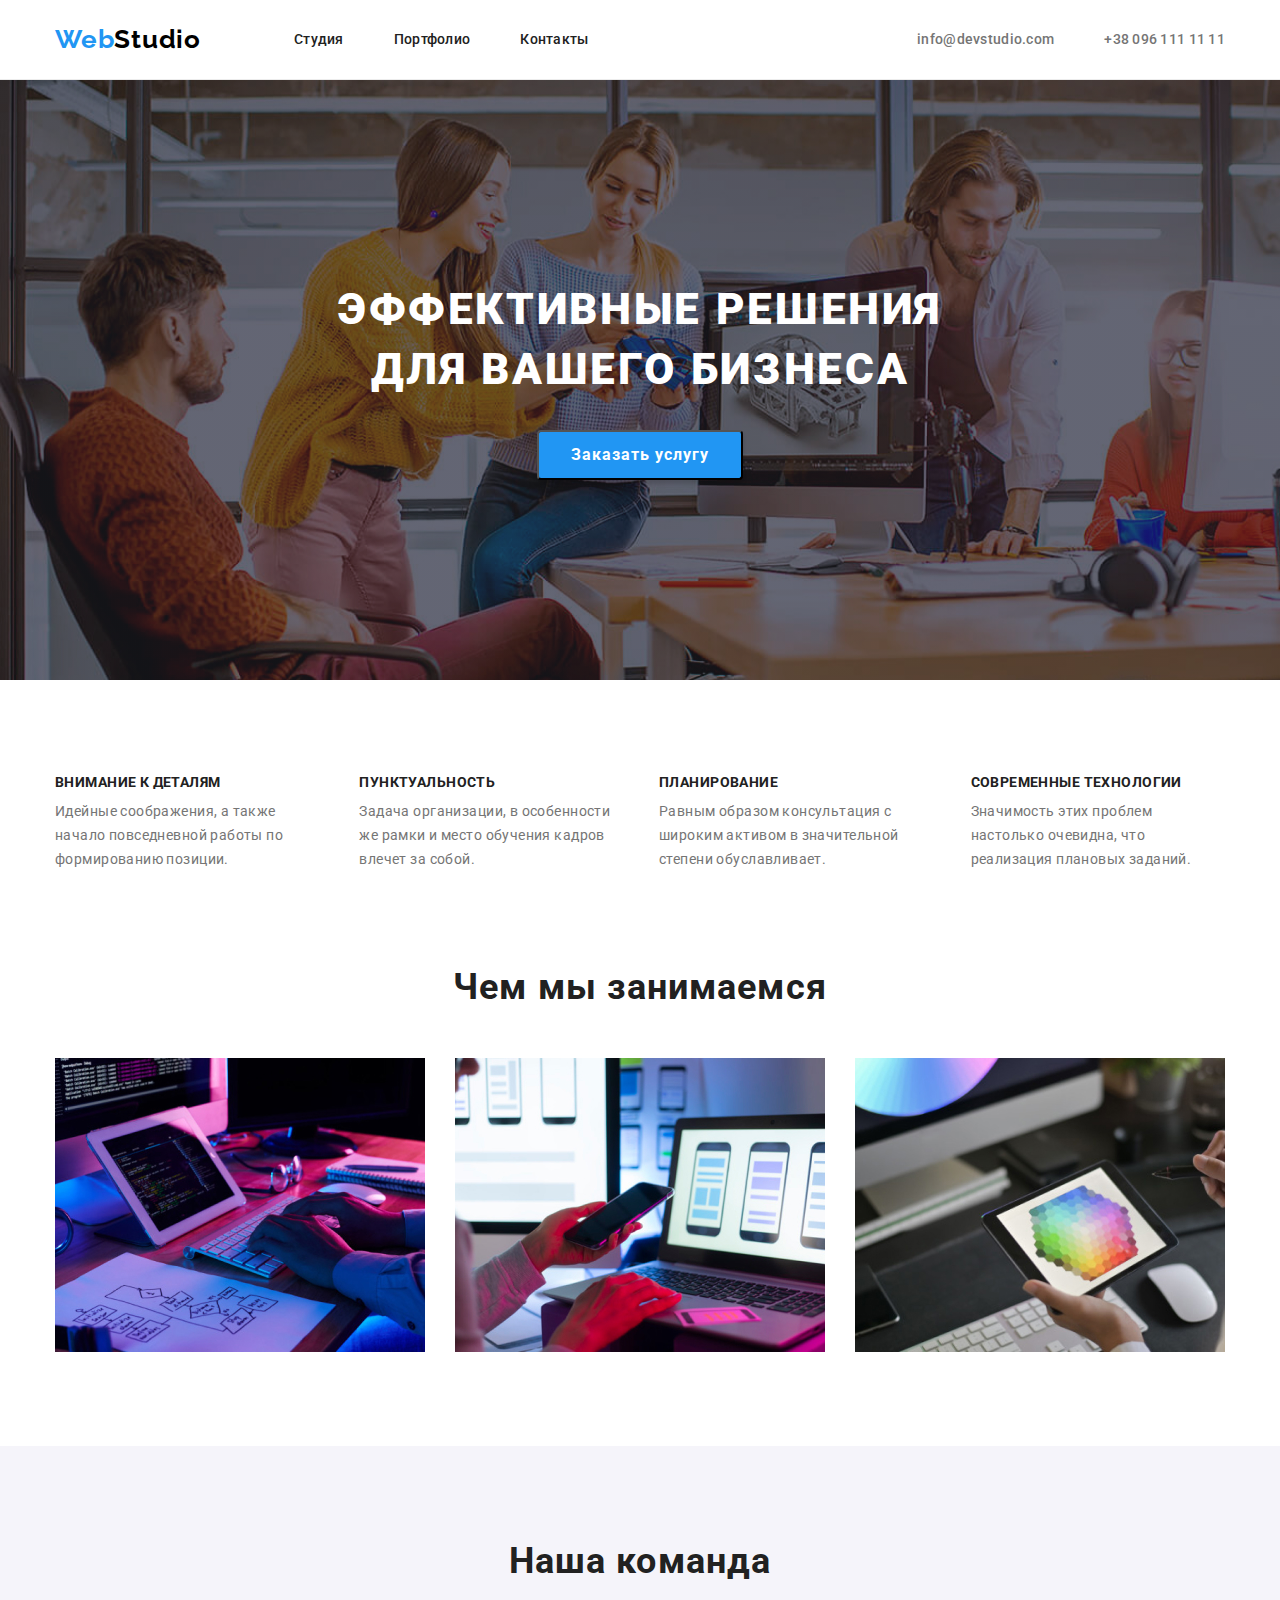
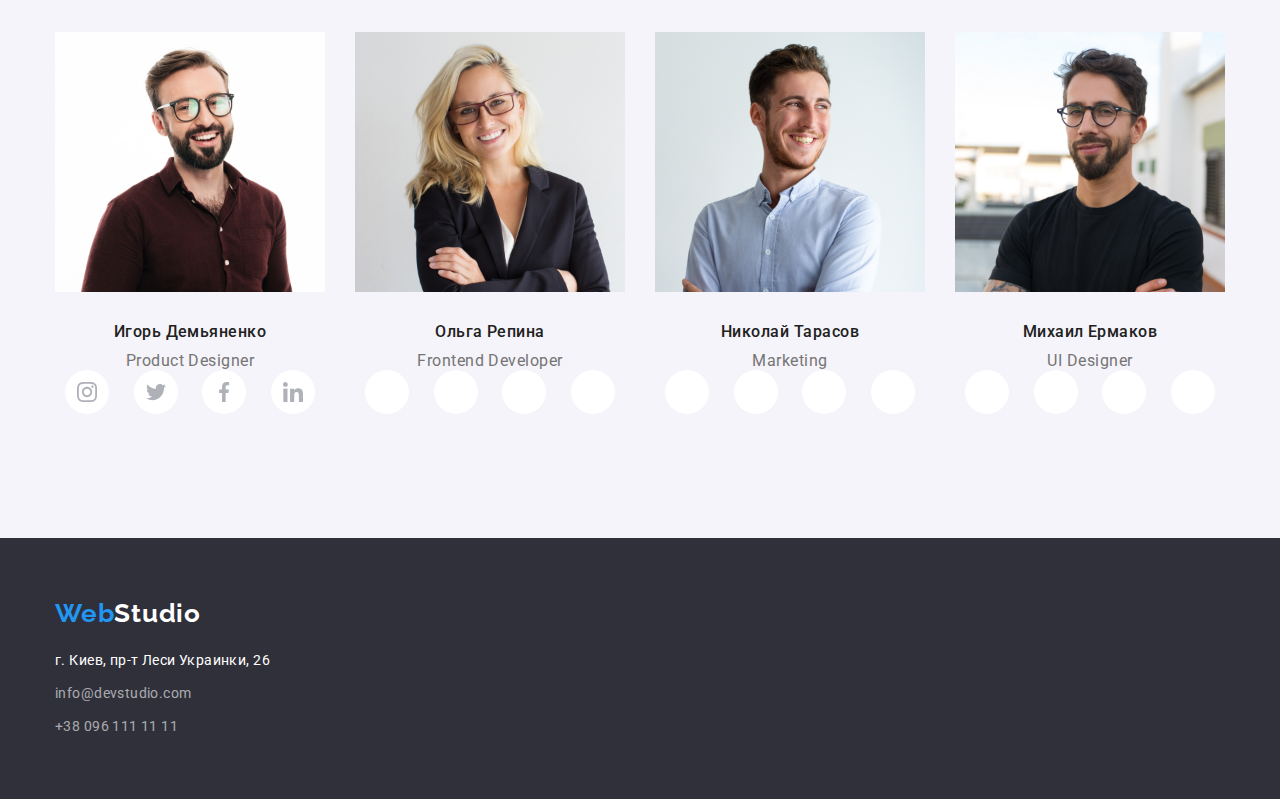
==== index.html @ 40d3f597 "дз4" ====
<!DOCTYPE html>
<html lang="ru">

<head>
    <meta charset="UTF-8" />
    <meta name="viewport" content="width=device-width, initial-scale=1.0" />
    <title>WebStudio</title>
    <link rel="stylesheet" href="https://cdnjs.cloudflare.com/ajax/libs/modern-normalize/1.0.0/modern-normalize.min.css">
    <link rel="preconnect" href="https://fonts.gstatic.com" />
    <link
        href="https://fonts.googleapis.com/css2?family=Raleway:wght@700&family=Roboto:wght@400;500;700;900&display=swap"
        rel="stylesheet" />
    <link rel="stylesheet" href="./css/styles.css" />
</head>

<body>
    <header class="header">
        <div class="container">
            <nav class="nav">
                <a class="logo link" href="" lang="en">
                    <span style="color: #2196f3">Web</span><span style="color: #000;">Studio</span>
                </a>
                <ul class="nav-list list">
                    <li class="nav-list-item">
                        <a class="nav-list-link link" href="#">Студия</a>
                    </li>
                    <li class="nav-list-item">
                        <a class="nav-list-link link" href="./portfolio.html">Портфолио</a>
                    </li>
                    <li class="nav-list-item">
                        <a class="nav-list-link link" href="#">Контакты</a>
                    </li>
                </ul>
            </nav>
            <ul class="address list">
                <li class="address-list-item">
                    <a class="header-mail link" href="mailto:info@devstudio.com">info@devstudio.com</a>
                </li>
                <li class="address-list-item">
                    <a class="header-tel link" href="tel:+380961111111">+38 096 111 11 11</a>
                </li>
            </ul>
        </div>        
    </header>
    <main>

        <!-- Hero -->

        <section class="hero">
            <div class="container hero-list">
                <h1 class="hero-title">Эффективные решения для вашего бизнеса</h1>
                <button class="hero-button" type="button">Заказать услугу</button>
            </div>      
        </section>

        <!-- About -->

        <section class="about">
            <div class="container">
                <h2 class="visually-hidden">Чем мы занимаемся</h2>
                <ul class="about-list list">
                    <li class="about-list-item">
                        <h3 class="about-title">Внимание к деталям</h3>
                        <p class="description">
                            Идейные соображения, а также начало повседневной работы по
                            формированию позиции.
                        </p>
                    </li>
                    <li class="about-list-item">
                        <h3 class="about-title">Пунктуальность</h3>
                        <p class="description">
                            Задача организации, в особенности же рамки и место обучения кадров
                            влечет за собой.
                        </p>
                    </li>
                    <li class="about-list-item">
                        <h3 class="about-title">Планирование</h3>
                        <p class="description">
                            Равным образом консультация с широким активом в значительной
                            степени обуславливает.
                        </p>
                    </li>
                    <li class="about-list-item">
                        <h3 class="about-title">Современные технологии</h3>
                        <p class="description">
                            Значимость этих проблем настолько очевидна, что реализация
                            плановых заданий.
                        </p>
                    </li>
                </ul>
            </div>          
        </section>

        <!-- About-img -->

        <section class="about-img section">
            <div class="container">
                <h2 class="title">Чем мы занимаемся</h2>
                <ul class="about-img-list list">
                    <li class="about-img-list-item">
                        <img class="about-img-list-img" src="./images/about/about-img-1.jpg" alt="Верстка на таблете" width="370"
                            height="294" />
                    </li>
                    <li class="about-img-list-item">
                        <img class="about-img-list-img" src="./images/about/about-img-2.jpg" alt="Инструкция для телефона" width="370"
                            height="294" />
                    </li>
                    <li class="about-img-list-item">
                        <img class="about-img-list-img" src="./images/about/about-img-3.jpg" alt="Выбор цвета на таблете" width="370"
                            height="294" />
                    </li>
                </ul>     
            </div>            
        </section>

        <!-- Team -->

        <section class="team section">
            <div class="container">
                <h2 class="title">Наша команда</h2>
                <ul class="team-list list">
                    <li class="team-list-item">
                        <img class="team-list-img" src="./images/team/Team-img-1.jpg" alt="Игорь Демьяненко" width="270" height="260" />
                        <div class="team-list-wrapper">
                            <h3 class="team-list-title">Игорь Демьяненко</h3>
                            <p class="team-list-undertitle" lang="en">Product Designer</p>
                            <ul class="social-list list">
                                <li class="social-list-item">
                                    <a class="social-list-link" href="">
                                        <svg class="social-list-icon">
                                            <use href="./images/sprite.svg#icon-instagram"></use>
                                        </svg>
                                    </a>
                                </li>
                                <li>
                                    <a class="social-list-link" href="">
                                        <svg class="social-list-icon">
                                            <use href="./images/sprite.svg#icon-twitter"></use>
                                        </svg>
                                    </a>
                                </li>
                                <li>
                                    <a class="social-list-link" href="">
                                        <svg class="social-list-icon">
                                            <use href="./images/sprite.svg#icon-facebook"></use>
                                        </svg>
                                    </a>
                                </li>
                                <li>
                                    <a class="social-list-link" href="">
                                        <svg class="social-list-icon">
                                            <use href="./images/sprite.svg#icon-linkedin"></use>
                                        </svg>
                                    </a>
                                </li>
                            </ul>
                        </div>                        
                    </li>
                    <li class="team-list-item">
                        <img class="team-list-img" src="./images/team/Team-img-2.jpg" alt="Ольга Репина" width="270" height="260" />
                        <div class="team-list-wrapper">
                            <h3 class="team-list-title">Ольга Репина</h3>
                            <p class="team-list-undertitle" lang="en">Frontend Developer</p>
                            <ul class="social-list list">
                                <li class="social-list-item">
                                    <a class="social-list-link" href=""></a>
                                </li>
                                <li>
                                    <a class="social-list-link" href=""></a>
                                </li>
                                <li>
                                    <a class="social-list-link" href=""></a>
                                </li>
                                <li>
                                    <a class="social-list-link" href=""></a>
                                </li>
                            </ul>
                        </div>                        
                    </li>
                    <li class="team-list-item">
                        <img class="team-list-img" src="./images/team/Team-img-3.jpg" alt="Николай Тарасов" width="270" height="260" />
                        <div class="team-list-wrapper">
                            <h3 class="team-list-title">Николай Тарасов</h3>
                            <p class="team-list-undertitle" lang="en">Marketing</p>
                            <ul class="social-list list">
                                <li class="social-list-item">
                                    <a class="social-list-link" href=""></a>
                                </li>
                                <li>
                                    <a class="social-list-link" href=""></a>
                                </li>
                                <li>
                                    <a class="social-list-link" href=""></a>
                                </li>
                                <li>
                                    <a class="social-list-link" href=""></a>
                                </li>
                            </ul>
                        </div>                        
                    </li>
                    <li class="team-list-item">
                        <img class="team-list-img" src="./images/team/Team-img-4.jpg" alt="Михаил Ермаков" width="270" height="260" />
                        <div class="team-list-wrapper">
                            <h3 class="team-list-title">Михаил Ермаков</h3>
                            <p class="team-list-undertitle" lang="en">UI Designer</p>
                            <ul class="social-list list">
                                <li class="social-list-item">
                                    <a class="social-list-link" href=""></a>
                                </li>
                                <li>
                                    <a class="social-list-link" href=""></a>
                                </li>
                                <li>
                                    <a class="social-list-link" href=""></a>
                                </li>
                                <li>
                                    <a class="social-list-link" href=""></a>
                                </li>
                            </ul>
                        </div>                        
                    </li>
                </ul>
            </div>            
        </section>
    </main>

    <footer class="footer">
        <div class="container">
            <a class="logo link" href="" lang="en">
                <span style="color: #2196f3">Web</span><span style="color: #FFFFFF;">Studio</span>
            </a>
            <address class="address">
                <ul class="footer-address-list list">
                    <li class="footer-address-list-item">
                        <a class="footer-maps link" href="https://goo.gl/maps/vr6gKgK28h6Q88zH9" target="_blank">г. Киев, пр-т
                            Леси Украинки, 26</a>
                    </li>
                    <li class="footer-address-list-item">
                        <a class="footer-link link" href="mailto:info@devstudio.com">info@devstudio.com</a>
                    </li>
                    <li class="footer-address-list-item">
                        <a class="footer-tel link" href="tel:+380961111111">+38 096 111 11 11</a>
                    </li>
                </ul>
            </address>        
        </div>               
    </footer>
</body>
</html>
---- css/styles.css ----
:root {
  --main-font: 'Roboto', sans-serif;
  --secondary-font: 'Raleway', sans-serif;
  --accent-color: #2196f3;
  --main-text-color: #212121;
  --secondary-text-color: #000000;
  --link-color: #757575;
  --white-color: #ffffff;
  --icon-color: #afb1b8;
}

/* * {
  outline: 1px solid tomato;
} */

body {
  font-family: var(--main-font);
}

.link {
  text-decoration: none;
}

.list {
  list-style: none;
}

h1,
h2,
h3,
h4 {
  margin: 0;
}

ul {
  padding: 0;
  margin: 0;
}

img {
  display: block;
}

p {
  margin: 0;
}

.container {
  width: 1200px;
  padding: 0 15px;
  margin: auto;
}

.section {
  padding: 94px 0px;
}

/* ==========Components========== */

.visually-hidden {
  position: absolute;
  width: 1px;
  height: 1px;
  margin: -1px;
  border: 0;
  padding: 0;

  white-space: nowrap;
  clip-path: inset(100%);
  clip: rect(0 0 0 0);
  overflow: hidden;
}

/* ==========End Components========== */

/* ==========Header========== */

.header {
  padding-top: 24px;
  padding-bottom: 24px;
  border-bottom: 1px solid #ececec;
}

.header .container {
  display: flex;
  align-items: center;
}

.header .logo {
  margin-right: 93px;
}

.header .address {
  margin-left: auto;
}

.nav-list-item:not(:last-child),
.address-list-item:not(:last-child) {
  margin-right: 50px;
}

.nav {
  display: flex;
  align-items: center;
}

.logo {
  font-family: var(--secondary-font);
  font-weight: 700;
  font-size: 26px;
  line-height: 1.192;
  letter-spacing: 0.03em;
}

.nav-list-link {
  font-weight: 500;
  font-size: 14px;
  line-height: 1.143;
  letter-spacing: 0.02em;
  color: var(--main-text-color);
}

.header-mail,
.header-tel {
  font-weight: 500;
  font-size: 14px;
  line-height: 1.143;
  letter-spacing: 0.02em;
  color: var(--link-color);
}

.nav-list {
  display: flex;
  color: var(--main-text-color);
}

.address {
  display: flex;
  color: var(--link-color);
  font-style: normal;
}

.address-list-item::before {
  background-image: url(../images/sprite.svg);
}

.nav-list-link:hover,
.nav-list-link:focus,
.header-mail:hover,
.header-mail:focus,
.header-tel:hover,
.header-tel:focus {
  color: var(--accent-color);
}

.portfolio-button:hover,
.portfolio-button:focus {
  background-color: #2196f3;
  color: var(--white-color);
}

/* ==========End Header========== */

/* ==========Hero========== */

.hero {
  background-color: #2f303a;
  background-image: linear-gradient(
      rgba(47, 48, 58, 0.4),
      rgba(47, 48, 58, 0.4)
    ),
    url(../images/hero/hero.jpg);
  background-repeat: no-repeat;
  background-size: cover;
}

.hero-list {
  padding-top: 200px;
  padding-bottom: 200px;
  display: flex;
  flex-direction: column;
  align-items: center;
  text-align: center;
}

.hero-title {
  font-weight: 900;
  font-size: 44px;
  line-height: 1.3636;
  letter-spacing: 0.06em;
  text-transform: uppercase;
  margin-bottom: 30px;
  width: 696px;
  color: var(--white-color);
}

.hero-button {
  min-width: 200px;
  height: 50px;
  background: var(--accent-color);
  box-shadow: 0px 4px 4px rgba(0, 0, 0, 0.15);
  border-radius: 4px;
  font-weight: 700;
  font-size: 16px;
  line-height: 1.875;
  display: flex;
  text-align: center;
  align-items: center;
  letter-spacing: 0.06em;
  cursor: pointer;
  padding: 10px 32px;
  margin: auto;
  color: var(--white-color);
}

/* ==========End Hero========== */

/* ==========About========== */

.about {
  padding-top: 94px;
}

.about-list {
  display: flex;
}

.about-list-item:not(:last-child) {
  margin-right: 30px;
}

.about-title {
  font-weight: 700;
  font-size: 14px;
  line-height: 1.143;
  letter-spacing: 0.03em;
  text-transform: uppercase;
  color: var(--main-text-color);
  margin-bottom: 10px;
}

.description {
  font-weight: 400;
  font-size: 14px;
  line-height: 1.714;
  letter-spacing: 0.03em;
  color: var(--link-color);
}

/* ==========End About========== */

/* ==========About-img========== */

.about-img-list {
  display: flex;
}

.about-img-list-item:not(:last-child) {
  margin-right: 30px;
}

.title {
  font-weight: 700;
  font-size: 36px;
  line-height: 1.167;
  text-align: center;
  letter-spacing: 0.03em;
  color: var(--main-text-color);
  margin-bottom: 50px;
}

/* ==========End About-img========== */

/* ==========Team========== */

.team {
  background-color: #f5f4fa;
}

.team-list {
  display: flex;
}

.team-list-item:not(:last-child) {
  margin-right: 30px;
}

.team-list-wrapper {
  padding: 30px 10px;
}

.team-list-title {
  font-weight: 500;
  font-size: 16px;
  line-height: 1.1875;
  text-align: center;
  letter-spacing: 0.03em;
  color: var(--main-text-color);
  margin-bottom: 10px;
}

.team-list-undertitle {
  font-weight: 400;
  font-size: 16px;
  line-height: 1.1875;
  text-align: center;
  letter-spacing: 0.03em;
  color: var(--link-color);
}

.social-list {
  display: flex;
  justify-content: space-between;
}

.social-list-link {
  display: flex;
  justify-content: center;
  align-items: center;
  width: 44px;
  height: 44px;
  border-radius: 50%;
  background-color: #ffffff;
}

.social-list-link:hover .social-list-icon,
.social-list-link:focus .social-list-icon {
  fill: var(--white-color);
}

.social-list-link:hover,
.social-list-link:focus {
  background-color: var(--accent-color);
}

.social-list-icon {
  width: 20px;
  height: 20px;
  fill: var(--icon-color);
}

/* ==========End Team========== */

/* ==========Footer========== */

.footer {
  background-color: #2f303a;
  padding-top: 60px;
  padding-bottom: 60px;
}

.footer-address-list-item {
  flex-direction: column;
  display: flex;
}

.footer-maps {
  font-weight: 400;
  font-size: 14px;
  line-height: 1.714;
  letter-spacing: 0.03em;
  color: var(--white-color);
  margin-top: 20px;
}

.footer-link {
  margin-top: 9px;
  margin-bottom: 9px;
}

.footer-link,
.footer-tel {
  font-weight: normal;
  font-size: 14px;
  line-height: 1.714;
  letter-spacing: 0.03em;
  color: rgba(255, 255, 255, 0.6);
}

/* ==========End Footer========== */

/* ==========Portfolio========== */

.portfolio-button-list {
  display: flex;
  margin-bottom: 20px;
  height: 38px;
  justify-content: center;
}

.portfolio-button {
  font-family: var(--main-font);
  height: 38px;
  background: #f5f4fa;
  border: none;
  padding: 6px 22px;
  border-radius: 4px;
  cursor: pointer;
  font-weight: 500;
  font-size: 16px;
  line-height: 1.625;
  text-align: center;
  letter-spacing: 0.03em;
  color: var(--main-text-color);
}

.portfolio-button-list-item:not(:last-child) {
  margin-right: 8px;
}

.portfolio-list {
  display: flex;
  flex-wrap: wrap;
  justify-content: space-between;
}

.portfolio-list-item {
  margin-top: 30px;
  background: var(--white-color);
  border: 1px solid #eeeeee;
}

.portfolio-list-wrapper {
  padding: 20px 24px;
}

.portfolio-list-title {
  font-weight: 700;
  font-size: 18px;
  line-height: 2;
  letter-spacing: 0.06em;
  color: var(--main-text-color);
}

.portfolio-list-text {
  font-family: var(--main-font);
  font-weight: 400;
  font-size: 16px;
  line-height: 1.875;
  letter-spacing: 0.03em;
  color: var(--link-color);
}

/* ==========End Portfolio========== */
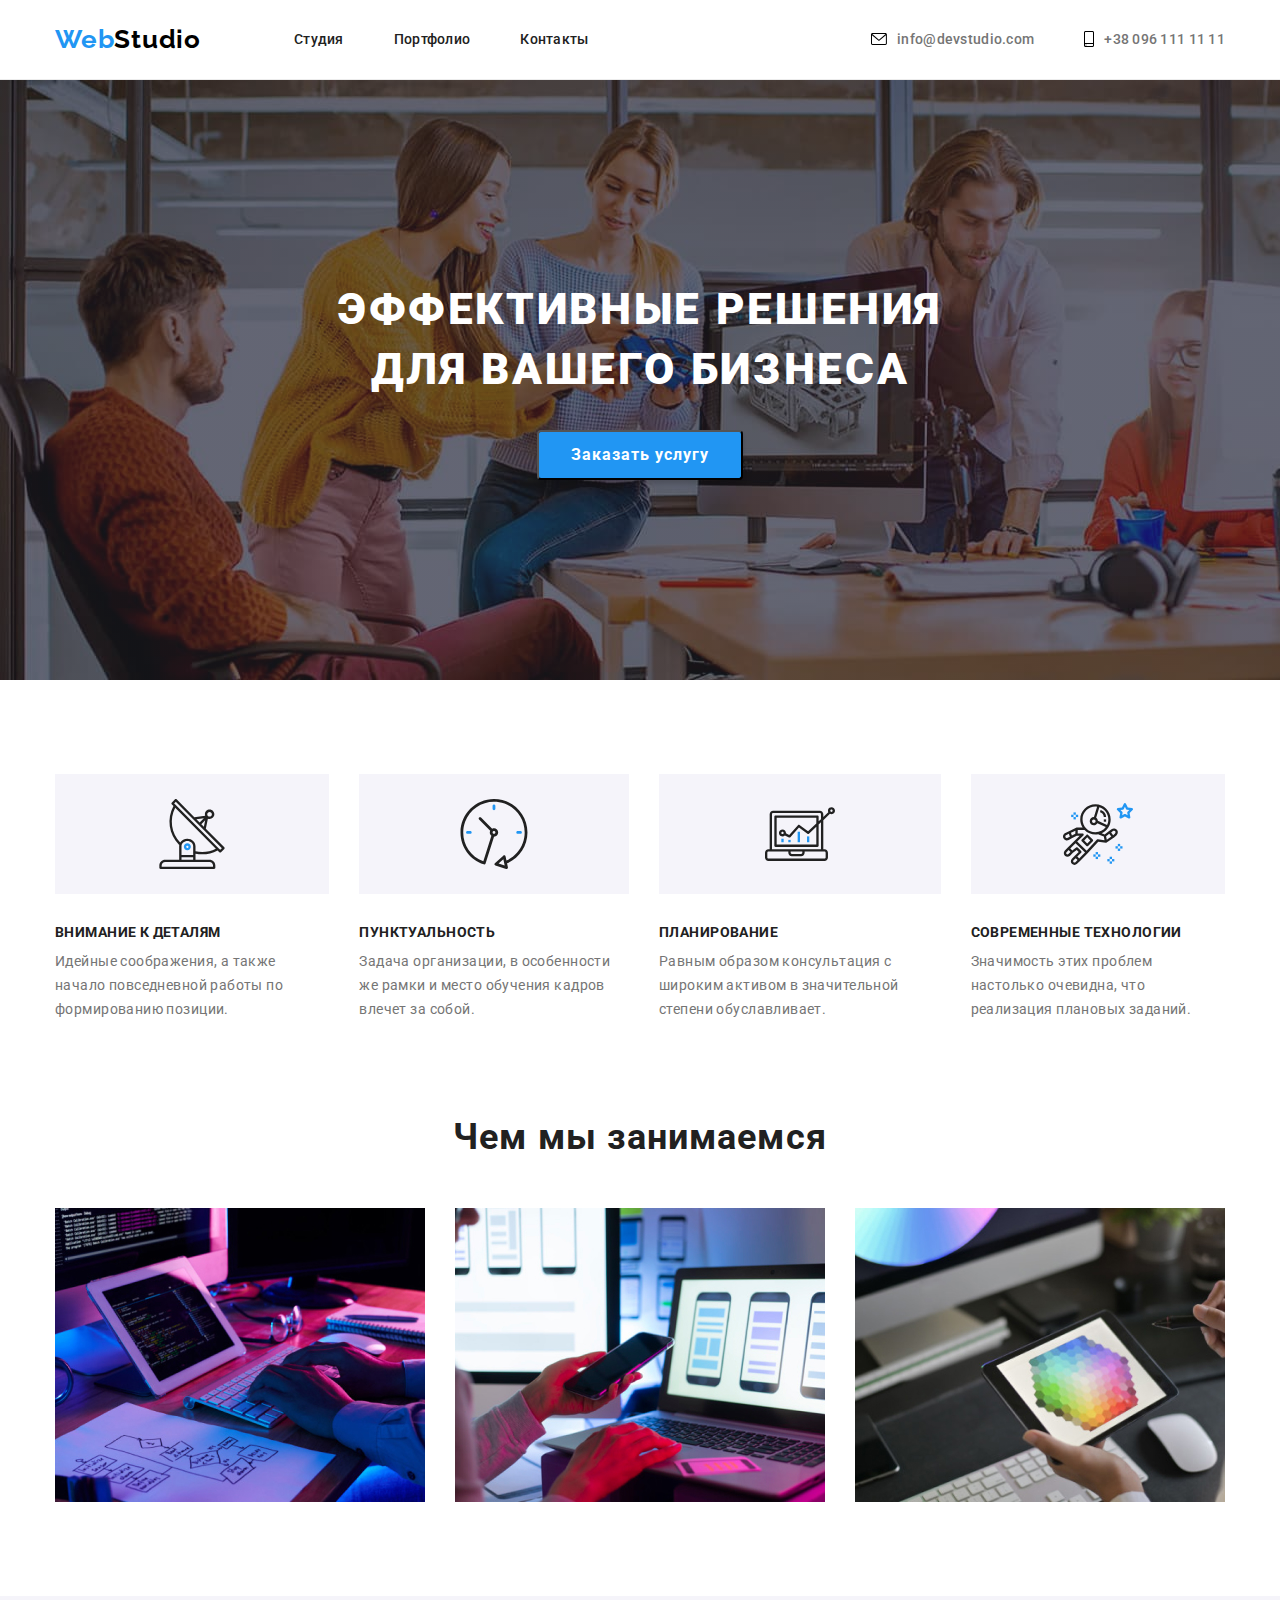
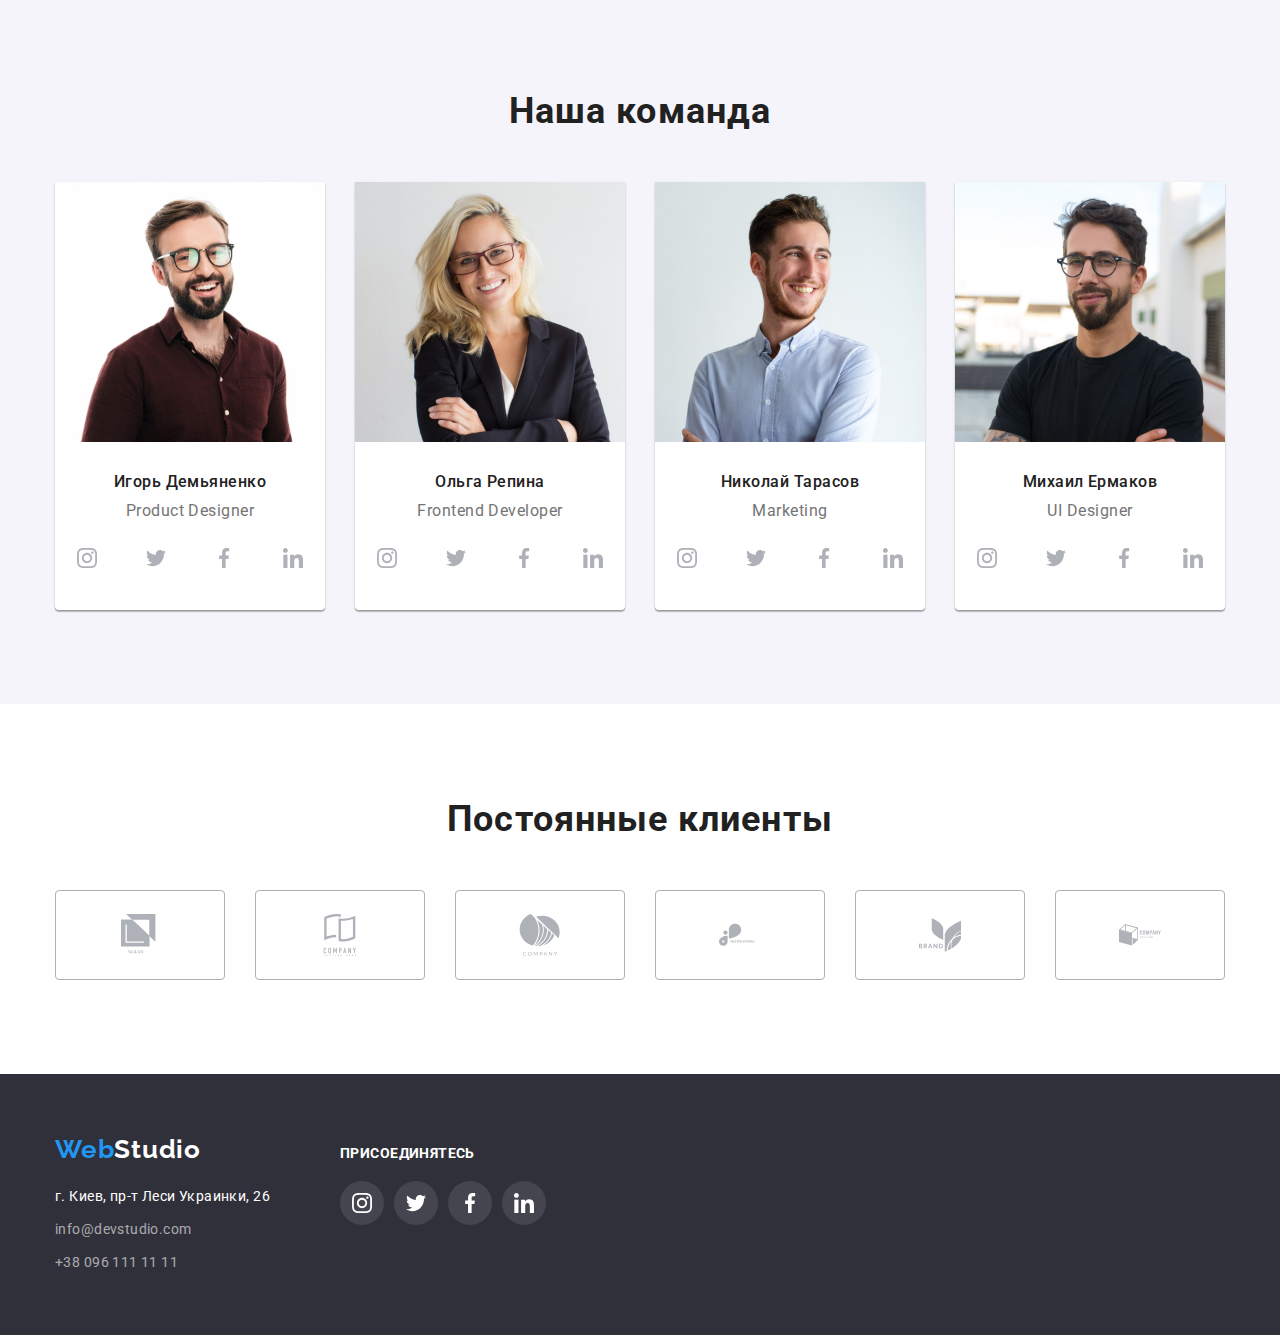
==== commit b4167470: "дз4 на проверку" ====
--- a/index.html
+++ b/index.html
@@ -33,15 +33,24 @@
                 </ul>
             </nav>
             <ul class="address list">
-                <li class="address-list-item">
-                    <a class="header-mail link" href="mailto:info@devstudio.com">info@devstudio.com</a>
+                <li class="address-list-item"> 
+                    <a class="header-mail link" href="mailto:info@devstudio.com">
+                        <svg class="header-mail-icon">
+                            <use href="./images/sprite.svg#icon-envelope"></use>
+                        </svg>
+                    info@devstudio.com</a>
                 </li>
                 <li class="address-list-item">
-                    <a class="header-tel link" href="tel:+380961111111">+38 096 111 11 11</a>
+                    <a class="header-tel link" href="tel:+380961111111">
+                        <svg class="header-tel-icon">
+                            <use href="./images/sprite.svg#icon-smartphone"></use>
+                        </svg>
+                    +38 096 111 11 11</a>
                 </li>
             </ul>
         </div>        
     </header>
+    
     <main>
 
         <!-- Hero -->
@@ -59,28 +68,28 @@
             <div class="container">
                 <h2 class="visually-hidden">Чем мы занимаемся</h2>
                 <ul class="about-list list">
-                    <li class="about-list-item">
+                    <li class="about-list-item icon-antenna">
                         <h3 class="about-title">Внимание к деталям</h3>
                         <p class="description">
                             Идейные соображения, а также начало повседневной работы по
                             формированию позиции.
                         </p>
                     </li>
-                    <li class="about-list-item">
+                    <li class="about-list-item icon-clock">
                         <h3 class="about-title">Пунктуальность</h3>
                         <p class="description">
                             Задача организации, в особенности же рамки и место обучения кадров
                             влечет за собой.
                         </p>
                     </li>
-                    <li class="about-list-item">
+                    <li class="about-list-item icon-diagram">
                         <h3 class="about-title">Планирование</h3>
                         <p class="description">
                             Равным образом консультация с широким активом в значительной
                             степени обуславливает.
                         </p>
                     </li>
-                    <li class="about-list-item">
+                    <li class="about-list-item icon-astronaut">
                         <h3 class="about-title">Современные технологии</h3>
                         <p class="description">
                             Значимость этих проблем настолько очевидна, что реализация
@@ -98,15 +107,15 @@
                 <h2 class="title">Чем мы занимаемся</h2>
                 <ul class="about-img-list list">
                     <li class="about-img-list-item">
-                        <img class="about-img-list-img" src="./images/about/about-img-1.jpg" alt="Верстка на таблете" width="370"
+                        <img class="about-img-list-img" src="./images/about-img/about-img-1.jpg" alt="Верстка на таблете" width="370"
                             height="294" />
                     </li>
                     <li class="about-img-list-item">
-                        <img class="about-img-list-img" src="./images/about/about-img-2.jpg" alt="Инструкция для телефона" width="370"
+                        <img class="about-img-list-img" src="./images/about-img/about-img-2.jpg" alt="Инструкция для телефона" width="370"
                             height="294" />
                     </li>
                     <li class="about-img-list-item">
-                        <img class="about-img-list-img" src="./images/about/about-img-3.jpg" alt="Выбор цвета на таблете" width="370"
+                        <img class="about-img-list-img" src="./images/about-img/about-img-3.jpg" alt="Выбор цвета на таблете" width="370"
                             height="294" />
                     </li>
                 </ul>     
@@ -132,21 +141,21 @@
                                         </svg>
                                     </a>
                                 </li>
-                                <li>
+                                <li class="social-list-item">
                                     <a class="social-list-link" href="">
                                         <svg class="social-list-icon">
                                             <use href="./images/sprite.svg#icon-twitter"></use>
                                         </svg>
                                     </a>
                                 </li>
-                                <li>
+                                <li class="social-list-item">
                                     <a class="social-list-link" href="">
                                         <svg class="social-list-icon">
                                             <use href="./images/sprite.svg#icon-facebook"></use>
                                         </svg>
                                     </a>
                                 </li>
-                                <li>
+                                <li class="social-list-item">
                                     <a class="social-list-link" href="">
                                         <svg class="social-list-icon">
                                             <use href="./images/sprite.svg#icon-linkedin"></use>
@@ -163,16 +172,32 @@
                             <p class="team-list-undertitle" lang="en">Frontend Developer</p>
                             <ul class="social-list list">
                                 <li class="social-list-item">
-                                    <a class="social-list-link" href=""></a>
-                                </li>
-                                <li>
-                                    <a class="social-list-link" href=""></a>
-                                </li>
-                                <li>
-                                    <a class="social-list-link" href=""></a>
-                                </li>
-                                <li>
-                                    <a class="social-list-link" href=""></a>
+                                    <a class="social-list-link" href="">
+                                        <svg class="social-list-icon">
+                                            <use href="./images/sprite.svg#icon-instagram"></use>
+                                        </svg>
+                                    </a>
+                                </li>
+                                <li class="social-list-item">
+                                    <a class="social-list-link" href="">
+                                        <svg class="social-list-icon">
+                                            <use href="./images/sprite.svg#icon-twitter"></use>
+                                        </svg>
+                                    </a>
+                                </li>
+                                <li class="social-list-item">
+                                    <a class="social-list-link" href="">
+                                        <svg class="social-list-icon">
+                                            <use href="./images/sprite.svg#icon-facebook"></use>
+                                        </svg>
+                                    </a>
+                                </li>
+                                <li class="social-list-item">
+                                    <a class="social-list-link" href="">
+                                        <svg class="social-list-icon">
+                                            <use href="./images/sprite.svg#icon-linkedin"></use>
+                                        </svg>
+                                    </a>
                                 </li>
                             </ul>
                         </div>                        
@@ -184,16 +209,32 @@
                             <p class="team-list-undertitle" lang="en">Marketing</p>
                             <ul class="social-list list">
                                 <li class="social-list-item">
-                                    <a class="social-list-link" href=""></a>
-                                </li>
-                                <li>
-                                    <a class="social-list-link" href=""></a>
-                                </li>
-                                <li>
-                                    <a class="social-list-link" href=""></a>
-                                </li>
-                                <li>
-                                    <a class="social-list-link" href=""></a>
+                                    <a class="social-list-link" href="">
+                                        <svg class="social-list-icon">
+                                            <use href="./images/sprite.svg#icon-instagram"></use>
+                                        </svg>
+                                    </a>
+                                </li>
+                                <li class="social-list-item">
+                                    <a class="social-list-link" href="">
+                                        <svg class="social-list-icon">
+                                            <use href="./images/sprite.svg#icon-twitter"></use>
+                                        </svg>
+                                    </a>
+                                </li>
+                                <li class="social-list-item">
+                                    <a class="social-list-link" href="">
+                                        <svg class="social-list-icon">
+                                            <use href="./images/sprite.svg#icon-facebook"></use>
+                                        </svg>
+                                    </a>
+                                </li>
+                                <li class="social-list-item">
+                                    <a class="social-list-link" href="">
+                                        <svg class="social-list-icon">
+                                            <use href="./images/sprite.svg#icon-linkedin"></use>
+                                        </svg>
+                                    </a>
                                 </li>
                             </ul>
                         </div>                        
@@ -205,16 +246,32 @@
                             <p class="team-list-undertitle" lang="en">UI Designer</p>
                             <ul class="social-list list">
                                 <li class="social-list-item">
-                                    <a class="social-list-link" href=""></a>
-                                </li>
-                                <li>
-                                    <a class="social-list-link" href=""></a>
-                                </li>
-                                <li>
-                                    <a class="social-list-link" href=""></a>
-                                </li>
-                                <li>
-                                    <a class="social-list-link" href=""></a>
+                                    <a class="social-list-link" href="">
+                                        <svg class="social-list-icon">
+                                            <use href="./images/sprite.svg#icon-instagram"></use>
+                                        </svg>
+                                    </a>
+                                </li>
+                                <li class="social-list-item">
+                                    <a class="social-list-link" href="">
+                                        <svg class="social-list-icon">
+                                            <use href="./images/sprite.svg#icon-twitter"></use>
+                                        </svg>
+                                    </a>
+                                </li>
+                                <li class="social-list-item">
+                                    <a class="social-list-link" href="">
+                                        <svg class="social-list-icon">
+                                            <use href="./images/sprite.svg#icon-facebook"></use>
+                                        </svg>
+                                    </a>
+                                </li>
+                                <li class="social-list-item">
+                                    <a class="social-list-link" href="">
+                                        <svg class="social-list-icon">
+                                            <use href="./images/sprite.svg#icon-linkedin"></use>
+                                        </svg>
+                                    </a>
                                 </li>
                             </ul>
                         </div>                        
@@ -222,28 +279,115 @@
                 </ul>
             </div>            
         </section>
+
+        <!-- Clients -->
+        
+        <section class="clients section">
+            <div class="container">
+                <h2 class="title">Постоянные клиенты</h2>
+                <ul class="client-list list">
+                    <li class="client-list-item">
+                        <a class="client-list-link" href="">
+                            <svg class="client-list-icon">
+                                <use href="./images/sprite.svg#icon-logo-1"></use>
+                            </svg>
+                        </a>
+                    </li>
+                    <li class="client-list-item">
+                        <a class="client-list-link" href="">
+                            <svg class="client-list-icon">
+                                <use href="./images/sprite.svg#icon-logo-2"></use>
+                            </svg>
+                        </a>
+                    </li>
+                    <li class="client-list-item">
+                        <a class="client-list-link" href="">
+                            <svg class="client-list-icon">
+                                <use href="./images/sprite.svg#icon-logo-3"></use>
+                            </svg>
+                        </a>
+                    </li>
+                    <li class="client-list-item">
+                        <a class="client-list-link" href="">
+                            <svg class="client-list-icon">
+                                <use href="./images/sprite.svg#icon-logo-4"></use>
+                            </svg>
+                        </a>
+                    </li>
+                    <li class="client-list-item">
+                        <a class="client-list-link" href="">
+                            <svg class="client-list-icon">
+                                <use href="./images/sprite.svg#icon-logo-5"></use>
+                            </svg>
+                        </a>
+                    </li>
+                    <li class="client-list-item">
+                        <a class="client-list-link" href="">
+                            <svg class="client-list-icon">
+                                <use href="./images/sprite.svg#icon-logo-6"></use>
+                            </svg>
+                        </a>
+                    </li>
+                </ul>
+            </div>
+        </section>
     </main>
 
     <footer class="footer">
-        <div class="container">
-            <a class="logo link" href="" lang="en">
-                <span style="color: #2196f3">Web</span><span style="color: #FFFFFF;">Studio</span>
-            </a>
-            <address class="address">
-                <ul class="footer-address-list list">
-                    <li class="footer-address-list-item">
-                        <a class="footer-maps link" href="https://goo.gl/maps/vr6gKgK28h6Q88zH9" target="_blank">г. Киев, пр-т
-                            Леси Украинки, 26</a>
-                    </li>
-                    <li class="footer-address-list-item">
-                        <a class="footer-link link" href="mailto:info@devstudio.com">info@devstudio.com</a>
-                    </li>
-                    <li class="footer-address-list-item">
-                        <a class="footer-tel link" href="tel:+380961111111">+38 096 111 11 11</a>
-                    </li>
-                </ul>
-            </address>        
-        </div>               
+        <div class="container footer-container">
+            <div class="footer-list">
+                <a class="logo link" href="" lang="en">
+                    <span style="color: #2196f3">Web</span><span style="color: #FFFFFF;">Studio</span>
+                </a>
+                <address class="address">
+                    <ul class="footer-address-list list">
+                        <li class="footer-address-list-item">
+                            <a class="footer-maps link" href="https://goo.gl/maps/vr6gKgK28h6Q88zH9" target="_blank">г. Киев, пр-т
+                                Леси Украинки, 26</a>
+                        </li>
+                        <li class="footer-address-list-item">
+                            <a class="footer-link link" href="mailto:info@devstudio.com">info@devstudio.com</a>
+                        </li>
+                        <li class="footer-address-list-item">
+                            <a class="footer-tel link" href="tel:+380961111111">+38 096 111 11 11</a>
+                        </li>
+                    </ul>
+                </address>
+            </div>            
+            <div class="footer-list">
+                <p class="footer-undertitle">ПРИСОЕДИНЯТЕСЬ</p>
+                <ul class="social-list list">
+                    <li class="social-list-item">
+                        <a class="footer-social-list-link" href="">
+                            <svg class="footer-social-list-icon">
+                                <use href="./images/sprite.svg#icon-instagram"></use>
+                            </svg>
+                        </a>
+                    </li>
+                    <li class="social-list-item">
+                        <a class="footer-social-list-link" href="">
+                            <svg class="footer-social-list-icon">
+                                <use href="./images/sprite.svg#icon-twitter"></use>
+                            </svg>
+                        </a>
+                    </li>
+                    <li class="social-list-item">
+                        <a class="footer-social-list-link" href="">
+                            <svg class="footer-social-list-icon">
+                                <use href="./images/sprite.svg#icon-facebook"></use>
+                            </svg>
+                        </a>
+                    </li>
+                    <li class="social-list-item">
+                        <a class="footer-social-list-link" href="">
+                            <svg class="footer-social-list-icon">
+                                <use href="./images/sprite.svg#icon-linkedin"></use>
+                            </svg>
+                        </a>
+                    </li>
+                </ul>
+            </div>
+        </div>        
     </footer>
 </body>
 </html>--- a/css/styles.css
+++ b/css/styles.css
@@ -122,11 +122,27 @@
 
 .header-mail,
 .header-tel {
+  display: flex;
   font-weight: 500;
   font-size: 14px;
   line-height: 1.143;
   letter-spacing: 0.02em;
   color: var(--link-color);
+  align-items: center;
+}
+
+.header-mail-icon {
+  margin-right: 10px;
+  width: 16px;
+  height: 12px;
+  color: var(--link-color);
+}
+
+.header-tel-icon {
+  margin-right: 10px;
+  width: 10px;
+  height: 16px;
+  color: var(--link-color);
 }
 
 .nav-list {
@@ -138,10 +154,6 @@
   display: flex;
   color: var(--link-color);
   font-style: normal;
-}
-
-.address-list-item::before {
-  background-image: url(../images/sprite.svg);
 }
 
 .nav-list-link:hover,
@@ -151,6 +163,7 @@
 .header-tel:hover,
 .header-tel:focus {
   color: var(--accent-color);
+  fill: var(--accent-color);
 }
 
 .portfolio-button:hover,
@@ -164,14 +177,20 @@
 /* ==========Hero========== */
 
 .hero {
+  /* height: 600px;
+  max-width: 1600px;
+  margin-left: auto;
+  margin-right: auto; */
   background-color: #2f303a;
   background-image: linear-gradient(
+      to right,
       rgba(47, 48, 58, 0.4),
       rgba(47, 48, 58, 0.4)
     ),
     url(../images/hero/hero.jpg);
   background-repeat: no-repeat;
   background-size: cover;
+  /* background-position: center; */
 }
 
 .hero-list {
@@ -229,6 +248,32 @@
   margin-right: 30px;
 }
 
+.about-list-item::before {
+  content: '';
+  display: block;
+  height: 120px;
+  background-position: center;
+  background-repeat: no-repeat;
+  background-color: #f5f4fa;
+  margin-bottom: 30px;
+}
+
+.icon-antenna::before {
+  background-image: url(../images/about/antenna.svg);
+}
+
+.icon-clock::before {
+  background-image: url(../images/about/clock.svg);
+}
+
+.icon-diagram::before {
+  background-image: url(../images/about/diagram.svg);
+}
+
+.icon-astronaut::before {
+  background-image: url(../images/about/astronaut.svg);
+}
+
 .about-title {
   font-weight: 700;
   font-size: 14px;
@@ -285,6 +330,13 @@
   margin-right: 30px;
 }
 
+.team-list-item {
+  box-shadow: 0px 1px 3px rgba(0, 0, 0, 0.12), 0px 1px 1px rgba(0, 0, 0, 0.14),
+    0px 2px 1px rgba(0, 0, 0, 0.2);
+  border-radius: 0px 0px 4px 4px;
+  background-color: var(--white-color);
+}
+
 .team-list-wrapper {
   padding: 30px 10px;
 }
@@ -306,6 +358,7 @@
   text-align: center;
   letter-spacing: 0.03em;
   color: var(--link-color);
+  margin-bottom: 16px;
 }
 
 .social-list {
@@ -320,7 +373,7 @@
   width: 44px;
   height: 44px;
   border-radius: 50%;
-  background-color: #ffffff;
+  background-color: var(--white-color);
 }
 
 .social-list-link:hover .social-list-icon,
@@ -341,6 +394,43 @@
 
 /* ==========End Team========== */
 
+/* ==========Clients========== */
+
+.client-list {
+  display: flex;
+  justify-content: space-between;
+}
+
+.client-list-link:hover,
+.client-list-link:focus {
+  border-color: var(--accent-color);
+}
+
+.client-list-link {
+  display: flex;
+  justify-content: center;
+  align-items: center;
+  width: 170px;
+  height: 90px;
+  border: 1px solid var(--icon-color);
+  box-sizing: border-box;
+  border-radius: 4px;
+  background-color: var(--white-color);
+}
+
+.client-list-link:hover .client-list-icon,
+.client-list-link:focus .client-list-icon {
+  fill: var(--accent-color);
+}
+
+.client-list-icon {
+  width: 42px;
+  height: 42px;
+  fill: var(--icon-color);
+}
+
+/* ==========End Clients========== */
+
 /* ==========Footer========== */
 
 .footer {
@@ -349,6 +439,11 @@
   padding-bottom: 60px;
 }
 
+.footer-container {
+  display: flex;
+  align-items: baseline;
+}
+
 .footer-address-list-item {
   flex-direction: column;
   display: flex;
@@ -375,6 +470,44 @@
   line-height: 1.714;
   letter-spacing: 0.03em;
   color: rgba(255, 255, 255, 0.6);
+}
+
+.footer-list {
+  display: flex;
+  flex-direction: column;
+  margin-right: 70px;
+}
+
+.footer-undertitle {
+  font-weight: 700;
+  font-size: 14px;
+  line-height: 1.143;
+  letter-spacing: 0.03em;
+  text-transform: uppercase;
+  color: var(--white-color);
+  margin-bottom: 20px;
+}
+
+.footer-social-list-link {
+  display: flex;
+  justify-content: center;
+  align-items: center;
+  width: 44px;
+  height: 44px;
+  border-radius: 50%;
+  background-color: rgba(255, 255, 255, 0.1);
+  margin-right: 10px;
+}
+
+.footer-social-list-icon {
+  width: 20px;
+  height: 20px;
+  fill: var(--white-color);
+}
+
+.footer-social-list-link:hover,
+.footer-social-list-link:focus {
+  background-color: var(--accent-color);
 }
 
 /* ==========End Footer========== */
@@ -420,6 +553,12 @@
   border: 1px solid #eeeeee;
 }
 
+.portfolio-list-item:hover,
+.portfolio-list-item:focus {
+  box-shadow: 0px 1px 1px rgba(0, 0, 0, 0.12), 0px 4px 4px rgba(0, 0, 0, 0.06),
+    1px 4px 6px rgba(0, 0, 0, 0.16);
+}
+
 .portfolio-list-wrapper {
   padding: 20px 24px;
 }
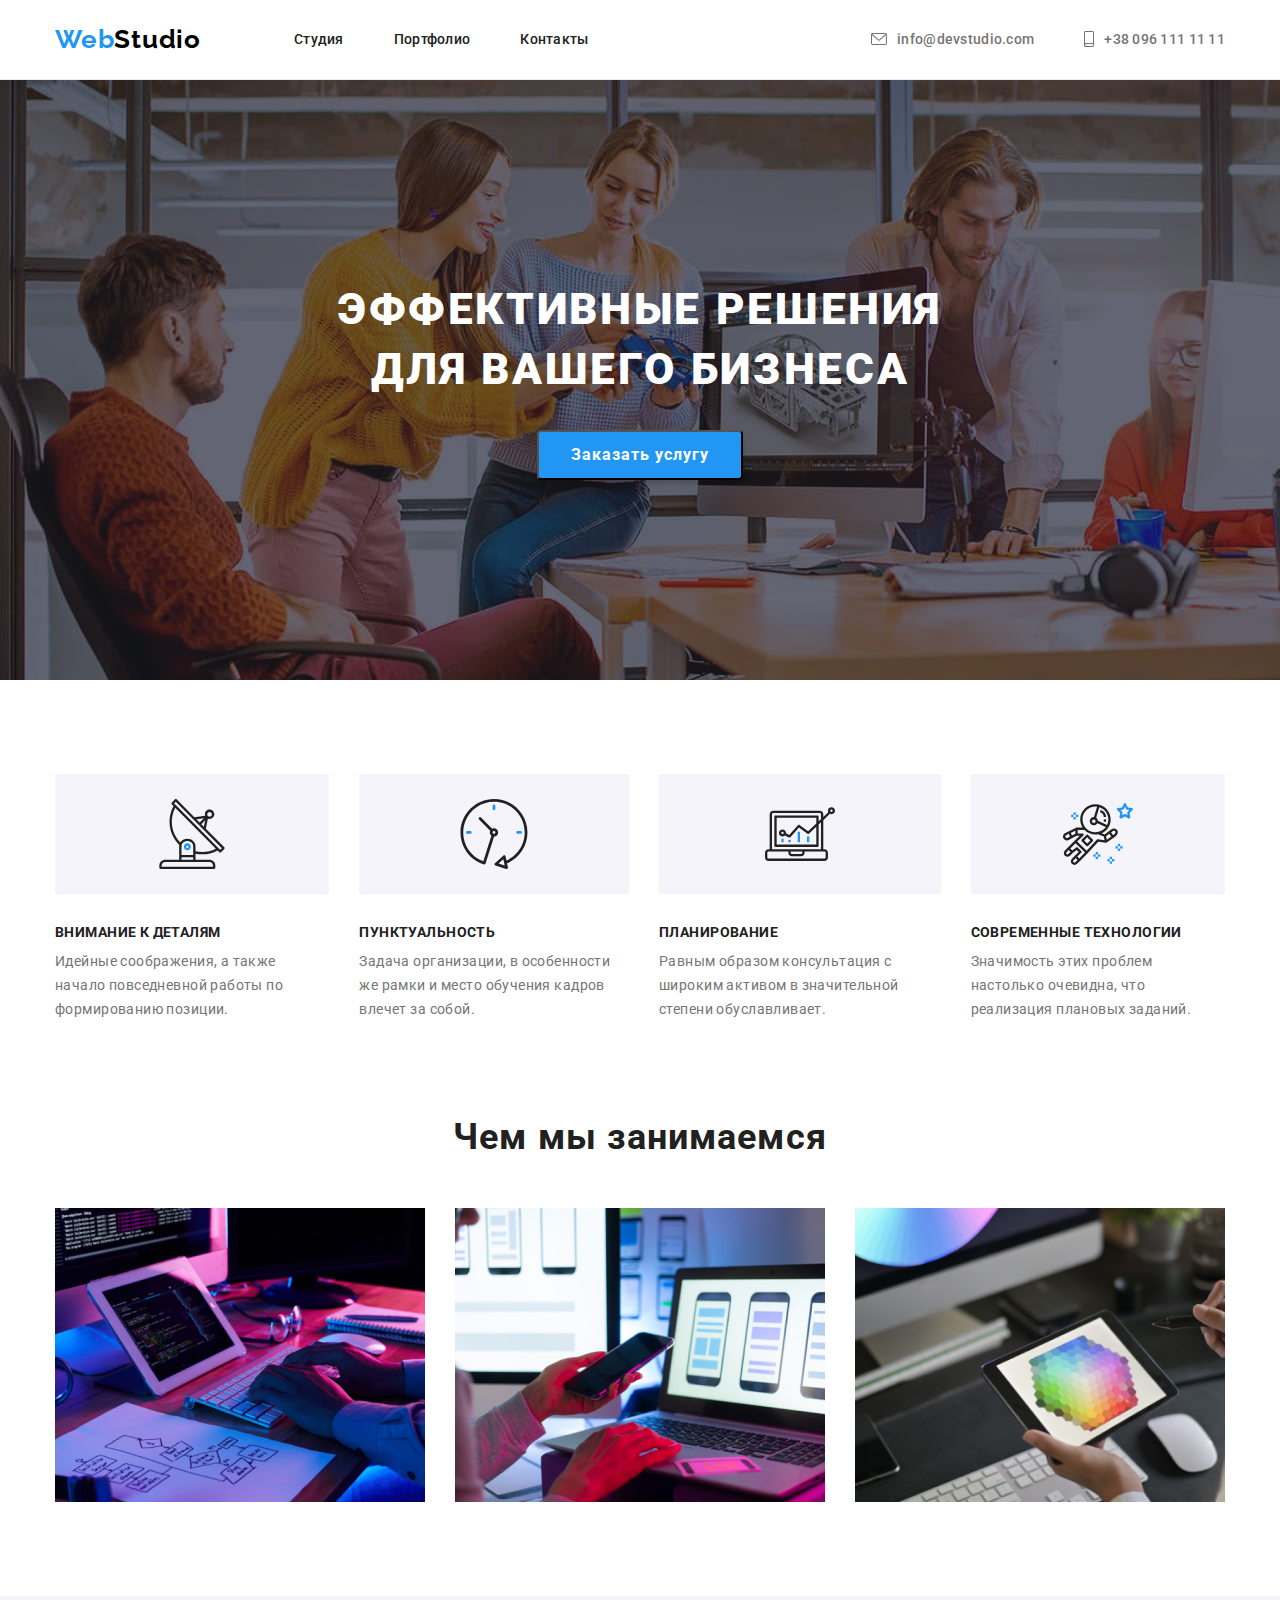
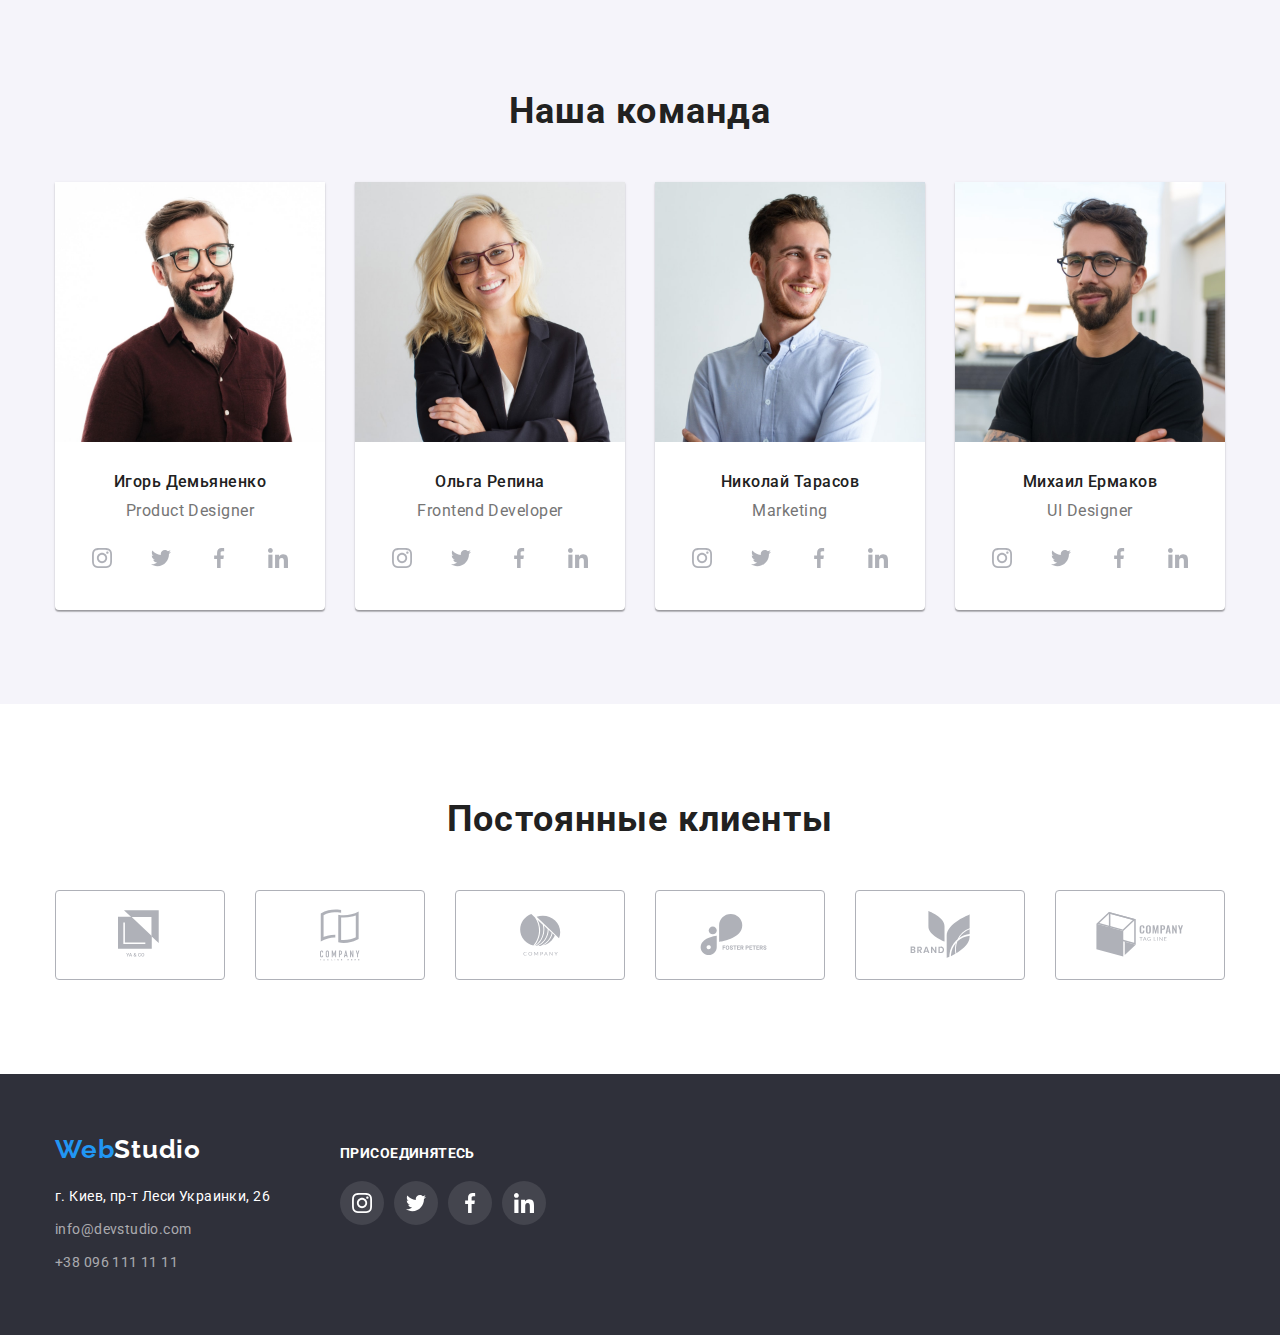
==== commit 23884e1a: "дз 4 после исправлений" ====
--- a/index.html
+++ b/index.html
@@ -22,7 +22,7 @@
                 </a>
                 <ul class="nav-list list">
                     <li class="nav-list-item">
-                        <a class="nav-list-link link" href="#">Студия</a>
+                        <a class="nav-list-link link" href="./index.html">Студия</a>
                     </li>
                     <li class="nav-list-item">
                         <a class="nav-list-link link" href="./portfolio.html">Портфолио</a>
@@ -50,7 +50,7 @@
             </ul>
         </div>        
     </header>
-    
+
     <main>
 
         <!-- Hero -->
@@ -288,42 +288,42 @@
                 <ul class="client-list list">
                     <li class="client-list-item">
                         <a class="client-list-link" href="">
-                            <svg class="client-list-icon">
+                            <svg class="client-list-icon logo-1">
                                 <use href="./images/sprite.svg#icon-logo-1"></use>
                             </svg>
                         </a>
                     </li>
                     <li class="client-list-item">
                         <a class="client-list-link" href="">
-                            <svg class="client-list-icon">
+                            <svg class="client-list-icon logo-2">
                                 <use href="./images/sprite.svg#icon-logo-2"></use>
                             </svg>
                         </a>
                     </li>
                     <li class="client-list-item">
                         <a class="client-list-link" href="">
-                            <svg class="client-list-icon">
+                            <svg class="client-list-icon logo-3">
                                 <use href="./images/sprite.svg#icon-logo-3"></use>
                             </svg>
                         </a>
                     </li>
                     <li class="client-list-item">
                         <a class="client-list-link" href="">
-                            <svg class="client-list-icon">
+                            <svg class="client-list-icon logo-4">
                                 <use href="./images/sprite.svg#icon-logo-4"></use>
                             </svg>
                         </a>
                     </li>
                     <li class="client-list-item">
                         <a class="client-list-link" href="">
-                            <svg class="client-list-icon">
+                            <svg class="client-list-icon logo-5">
                                 <use href="./images/sprite.svg#icon-logo-5"></use>
                             </svg>
                         </a>
                     </li>
                     <li class="client-list-item">
                         <a class="client-list-link" href="">
-                            <svg class="client-list-icon">
+                            <svg class="client-list-icon logo-6">
                                 <use href="./images/sprite.svg#icon-logo-6"></use>
                             </svg>
                         </a>
--- a/css/styles.css
+++ b/css/styles.css
@@ -135,14 +135,14 @@
   margin-right: 10px;
   width: 16px;
   height: 12px;
-  color: var(--link-color);
+  fill: var(--link-color);
 }
 
 .header-tel-icon {
   margin-right: 10px;
   width: 10px;
   height: 16px;
-  color: var(--link-color);
+  fill: var(--link-color);
 }
 
 .nav-list {
@@ -363,7 +363,7 @@
 
 .social-list {
   display: flex;
-  justify-content: space-between;
+  justify-content: space-evenly;
 }
 
 .social-list-link {
@@ -424,9 +424,37 @@
 }
 
 .client-list-icon {
-  width: 42px;
+  fill: var(--icon-color);
+}
+
+.logo-1 {
+  width: 45px;
+  height: 50px;
+}
+
+.logo-2 {
+  width: 40px;
+  height: 52px;
+}
+
+.logo-3 {
+  width: 41px;
   height: 42px;
-  fill: var(--icon-color);
+}
+
+.logo-4 {
+  width: 80px;
+  height: 42px;
+}
+
+.logo-5 {
+  width: 60px;
+  height: 47px;
+}
+
+.logo-6 {
+  width: 88px;
+  height: 45px;
 }
 
 /* ==========End Clients========== */
@@ -553,8 +581,7 @@
   border: 1px solid #eeeeee;
 }
 
-.portfolio-list-item:hover,
-.portfolio-list-item:focus {
+.portfolio-list-item:hover {
   box-shadow: 0px 1px 1px rgba(0, 0, 0, 0.12), 0px 4px 4px rgba(0, 0, 0, 0.06),
     1px 4px 6px rgba(0, 0, 0, 0.16);
 }
